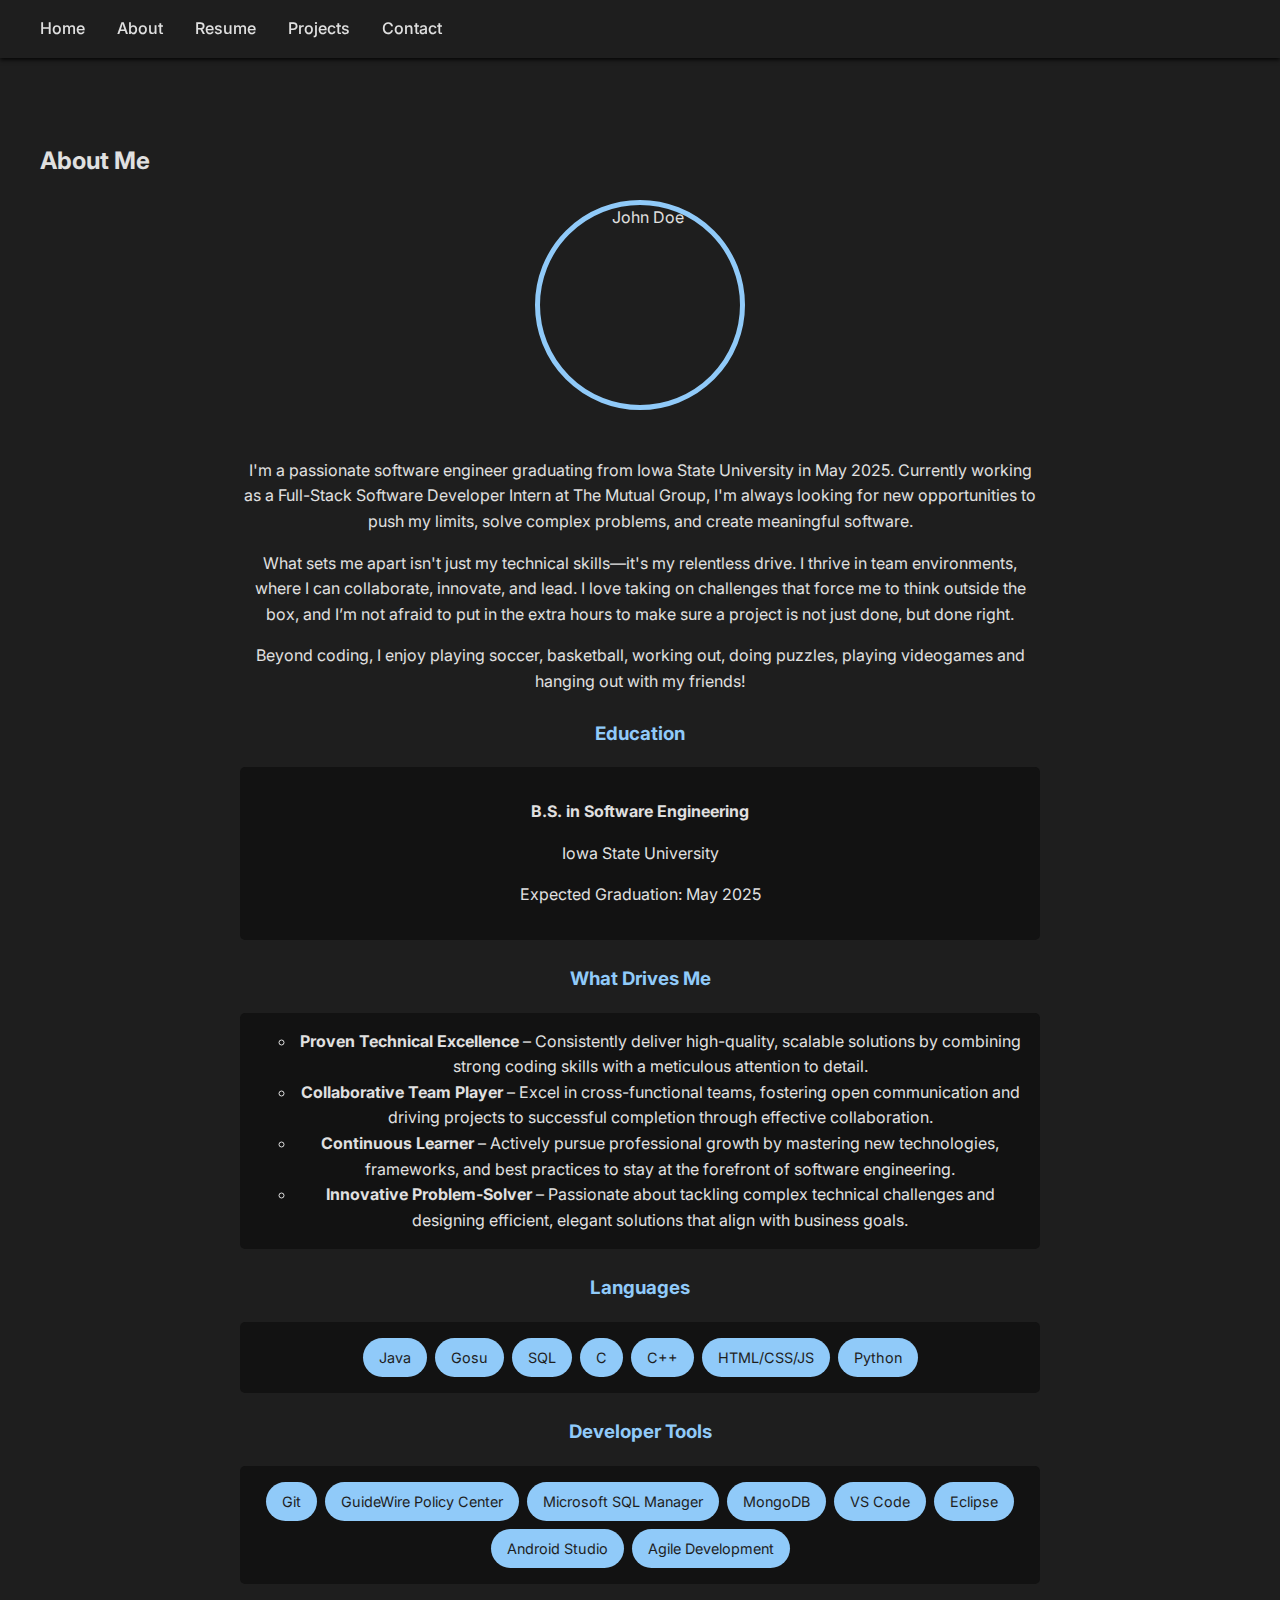
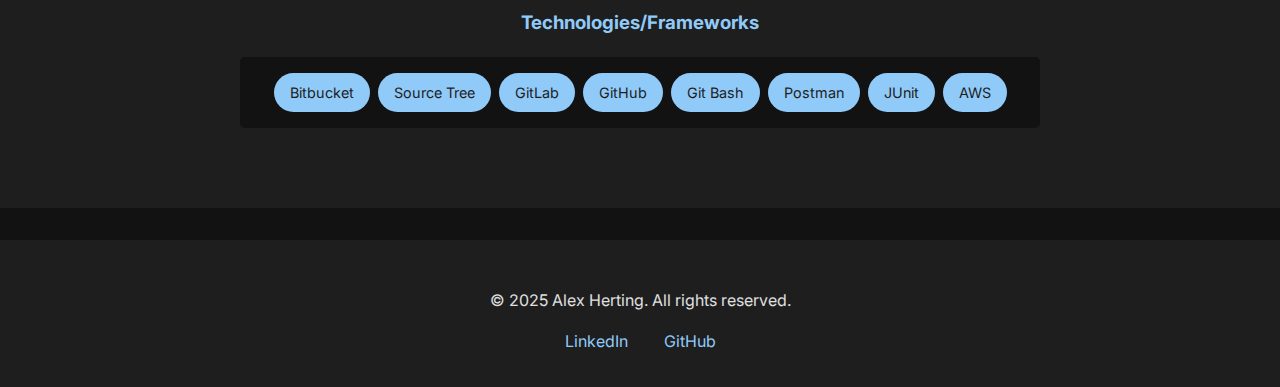
==== about.html @ 7081c54b "Still need to add projects" ====
<!DOCTYPE html>
<html lang="en">
<head>
    <meta charset="UTF-8">
    <meta name="viewport" content="width=device-width, initial-scale=1.0">
    <title>About Me - Alex Herting</title>
    <link rel="stylesheet" href="styles.css">
    <link href="https://fonts.googleapis.com/css2?family=Inter:wght@400;500;600;700&display=swap" rel="stylesheet">
</head>
<body>
    <!-- Navigation -->
    <nav>
        <div class="container">
            <div class="nav-links">
                <a href="index.html">Home</a>
                <a href="about.html">About</a>
                <a href="resume.html">Resume</a>
                <a href="projects.html">Projects</a>
                <a href="contact.html">Contact</a>
            </div>
            <button class="menu-toggle">☰</button>
        </div>
    </nav>

<!-- About Section -->
<section id="about">
    <div class="container">
        <h2>About Me</h2>
        <div class="about-content">
            <img src="assets/profile.jpg" alt="John Doe" class="profile-img">
            <div class="bio">
                <p>I'm a passionate software engineer graduating from Iowa State University in May 2025. Currently working as a Full-Stack Software Developer Intern at The Mutual Group, I'm always looking for new opportunities to push my limits, solve complex problems, and create meaningful software.</p>

                <p>What sets me apart isn't just my technical skills—it's my relentless drive. I thrive in team environments, where I can collaborate, innovate, and lead. I love taking on challenges that force me to think outside the box, and I’m not afraid to put in the extra hours to make sure a project is not just done, but done right.</p>

                <p>Beyond coding, I enjoy playing soccer, basketball, working out, doing puzzles, playing videogames and hanging out with my friends!</p>
                
                <h3>Education</h3>
                <div class="education">
                    <p><strong>B.S. in Software Engineering</strong></p>
                    <p>Iowa State University</p>
                    <p>Expected Graduation: May 2025</p>
                </div>

                <h3>What Drives Me</h3>
                <ul class="personal-values">
                    <ul>
                        <li><strong>Proven Technical Excellence</strong> – Consistently deliver high-quality, scalable solutions by combining strong coding skills with a meticulous attention to detail.</li>
                        <li><strong>Collaborative Team Player</strong> – Excel in cross-functional teams, fostering open communication and driving projects to successful completion through effective collaboration.</li>
                        <li><strong>Continuous Learner</strong> – Actively pursue professional growth by mastering new technologies, frameworks, and best practices to stay at the forefront of software engineering.</li>
                        <li><strong>Innovative Problem-Solver</strong> – Passionate about tackling complex technical challenges and designing efficient, elegant solutions that align with business goals.</li>
                      </ul>
                      
                </ul>

                <h3>Languages</h3>
                <div class="skills">
                    <span>Java</span>
                    <span>Gosu</span>
                    <span>SQL</span>
                    <span>C</span>
                    <span>C++</span>
                    <span>HTML/CSS/JS</span>
                    <span>Python</span>
                </div>

                <h3>Developer Tools</h3>
                <div class="skills">
                    <span>Git</span>
                    <span>GuideWire Policy Center</span>
                    <span>Microsoft SQL Manager</span>
                    <span>MongoDB</span>
                    <span>VS Code</span>
                    <span>Eclipse</span>
                    <span>Android Studio</span>
                    <span>Agile Development</span>
                </div>

                <h3>Technologies/Frameworks</h3>
                <div class="skills">
                    <span>Bitbucket</span>
                    <span>Source Tree</span>
                    <span>GitLab</span>
                    <span>GitHub</span>
                    <span>Git Bash</span>
                    <span>Postman</span>
                    <span>JUnit</span>
                    <span>AWS</span>
                </div>
            </div>
        </div>
    </div>
</section>

    <!-- Footer -->
    <footer>
        <div class="container">
            <p>© 2025 Alex Herting. All rights reserved.</p>
            <div class="social-links">
                <a href="https://www.linkedin.com/in/alex-herting-782a8621b/" target="_blank">LinkedIn</a>
                <a href="https://github.com/AlexHerting" target="_blank">GitHub</a>
            </div>
        </div>
    </footer>

    <script src="script.js"></script>
</body>
</html>
---- styles.css ----
:root {
    /* Dark Theme Color Palette */
    --primary: #90CAF9;    /* A vibrant light blue for emphasis */
    --secondary: #64B5F6;  /* A complementary blue for hover states */
    --accent: #FFB74D;     /* A warm, contrasting accent (orange tone) */
    --background: #121212; /* Deep dark background */
    --text: #E0E0E0;       /* Light text for high contrast */
    --white: #1E1E1E;      /* Used for surfaces like nav, hero, and footer */
}

body {
    font-family: 'Inter', sans-serif;
    line-height: 1.6;
    margin: 0;
    color: var(--text);
    background-color: var(--background);
}

.container {
    max-width: 1200px;
    margin: 0 auto;
    padding: 0 2rem;
}

/* Navigation */
nav {
    background: var(--white);
    padding: 1rem 0;
    /* Adjusted shadow for a subtle separation on dark surfaces */
    box-shadow: 0 2px 4px rgba(0, 0, 0, 0.8);
    position: sticky;
    top: 0;
    z-index: 1000;
}

.nav-links {
    display: flex;
    gap: 2rem;
}

nav a {
    color: var(--text);
    text-decoration: none;
    font-weight: 500;
}

nav a:hover {
    color: var(--primary);
}

.menu-toggle {
    display: none;
    background: none;
    border: none;
    font-size: 1.5rem;
    cursor: pointer;
}

/* Hero Section */
.hero {
    text-align: center;
    padding: 8rem 0;
    background: var(--white);
}

.hero h1 {
    font-size: 3rem;
    margin-bottom: 1rem;
    color: var(--primary);
}

.hero h2 {
    font-size: 1.5rem;
    color: var(--secondary);
}

.hero p {
    font-size: 1.2rem;
    margin: 1rem 0;
}

.cta-buttons {
    margin-top: 2rem;
}

.cta-button {
    display: inline-block;
    padding: 1rem 2rem;
    background: var(--primary);
    color: var(--white);
    text-decoration: none;
    border-radius: 5px;
    margin: 0.5rem;
    transition: background 0.3s;
}

.cta-button.secondary {
    background: var(--accent);
}

.cta-button:hover {
    background: var(--secondary);
}

/* Footer */
footer {
    text-align: center;
    padding: 2rem 0;
    background: var(--white);
    margin-top: 2rem;
}

.social-links {
    margin-top: 1rem;
}

.social-links a {
    margin: 0 1rem;
    color: var(--primary);
    text-decoration: none;
}

.social-links a:hover {
    color: var(--secondary);
}

/* Responsive Design */
@media (max-width: 768px) {
    .nav-links {
        display: none;
        flex-direction: column;
        gap: 1rem;
        background: var(--white);
        padding: 1rem;
        position: absolute;
        top: 100%;
        left: 0;
        right: 0;
    }

    .nav-links.active {
        display: flex;
    }

    .menu-toggle {
        display: block;
    }
}

/* About Section */
#about {
    padding: 4rem 0;
    background: var(--white);
}

.about-content {
    display: flex;
    flex-direction: column;
    align-items: center;
    gap: 2rem;
    text-align: center;
}

.profile-img {
    width: 200px;
    height: 200px;
    border-radius: 50%;
    object-fit: cover;
    border: 5px solid var(--primary);
}

.bio {
    max-width: 800px;
}

.bio h3 {
    color: var(--primary);
    margin-top: 1.5rem;
}

.education, .personal-values, .skills {
    background: var(--background);
    padding: 1rem;
    border-radius: 5px;
    margin: 1rem 0;
    width: 100%;
    box-sizing: border-box;
}

.skills {
    display: flex;
    flex-wrap: wrap;
    gap: 0.5rem;
    justify-content: center;
}

.skills span {
    background: var(--primary);
    color: var(--white);
    padding: 0.5rem 1rem;
    border-radius: 20px;
    font-size: 0.9rem;
}

/* Responsive Design for About Section */
@media (max-width: 768px) {
    .about-content {
        flex-direction: column;
        text-align: center;
    }

    .profile-img {
        width: 200px;
        height: 200px;
    }
}

/* Center the entire resume section's content */
#resume .container {
    display: flex;
    flex-direction: column;
    align-items: center;
    text-align: center;
}

/* Existing styles for the resume viewer (with flex centering for the PDF embed) */
.resume-viewer {
    display: flex;
    justify-content: center;
    align-items: center;
    overflow: hidden;
    width: 100%;
    /* Height is set dynamically via JavaScript */
}

.resume-viewer embed {
    /* The embed’s natural dimensions (adjust if needed) */
    width: 794px;
    height: 1123px;
    /* The scale transform will be applied via JavaScript */
}

/* Projects Section Styling */
#projects {
    padding: 4rem 0;
    background-color: var(--background);
  }
  
  #projects .container {
    max-width: 1200px;
    margin: 0 auto;
    padding: 0 2rem;
    text-align: center;
  }
  
  #projects h2 {
    font-size: 2.5rem;
    margin-bottom: 2rem;
    color: var(--text);
  }
  
  /* Responsive grid layout for project cards */
  .project-grid {
    display: grid;
    grid-template-columns: repeat(auto-fit, minmax(300px, 1fr));
    gap: 2rem;
  }
  
  /* Individual project card */
  .project-card {
    background: var(--white);
    border-radius: 8px;
    padding: 2rem;
    box-shadow: 0 4px 8px rgba(0, 0, 0, 0.1);
    transition: transform 0.3s ease, box-shadow 0.3s ease;
  }
  
  .project-card:hover {
    transform: translateY(-5px);
    box-shadow: 0 8px 16px rgba(0, 0, 0, 0.15);
  }
  
  .project-card h3 {
    font-size: 1.75rem;
    margin-bottom: 1rem;
    color: var(--primary);
  }
  
  .project-card p {
    font-size: 1rem;
    margin-bottom: 1.5rem;
    color: var(--text);
  }
  
  /* Tech stack badges */
  .tech-stack {
    display: flex;
    flex-wrap: wrap;
    gap: 0.5rem;
    margin-bottom: 1.5rem;
  }
  
  .tech-stack span {
    background: var(--primary);
    color: var(--white);
    padding: 0.4rem 0.8rem;
    border-radius: 20px;
    font-size: 0.85rem;
  }
  
  /* Project link button */
  .project-link {
    display: inline-block;
    text-decoration: none;
    color: var(--primary);
    font-weight: 600;
    border: 1px solid var(--primary);
    padding: 0.5rem 1rem;
    border-radius: 4px;
    transition: background-color 0.3s, color 0.3s;
  }
  
  .project-link:hover {
    background-color: var(--primary);
    color: var(--white);
  }

  #contact {
    padding: 4rem 0;
    background-color: var(--background);
  }
  
  #contact .container {
    max-width: 900px;
    margin: 0 auto;
    padding: 0 2rem;
    text-align: center;
  }
  
  #contact h2 {
    font-size: 2.5rem;
    margin-bottom: 2rem;
    color: var(--text);
  }
  
  /* Contact Info Layout */
  .contact-info {
    display: flex;
    flex-wrap: wrap;
    justify-content: center;
    gap: 2rem;
  }
  
  /* Individual Contact Card */
.contact-item {
    background: var(--white);
    padding: 1.5rem 2rem;
    border-radius: 8px;
    box-shadow: 0 4px 8px rgba(0, 0, 0, 0.1);
    flex: 1 1 250px;
    display: flex;
    flex-direction: column; /* Stack items vertically */
    align-items: center;    /* Center items horizontally */
    text-align: center;     /* Center text inside items */
    gap: 1rem;
    transition: transform 0.3s;
  }
  
  .contact-item:hover {
    transform: translateY(-5px);
  }
  
  /* Icon Styling */
  .contact-item i {
    font-size: 2rem;
    color: var(--primary);
  }
  
  /* Contact Text Styling */
  .contact-item h3 {
    font-size: 1.25rem;
    margin-bottom: 0.25rem;
    color: var(--primary);
  }
  
  .contact-item p {
    margin: 0;
    font-size: 1rem;
    color: var(--text);
  }
  
  
  .contact-item a {
    text-decoration: none;
    color: var(--text);
    transition: color 0.3s;
  }
  
  .contact-item a:hover {
    color: var(--primary);
  }
  
  /* Responsive Adjustments */
  @media (max-width: 768px) {
    .contact-info {
      flex-direction: column;
      align-items: center;
    }
  }
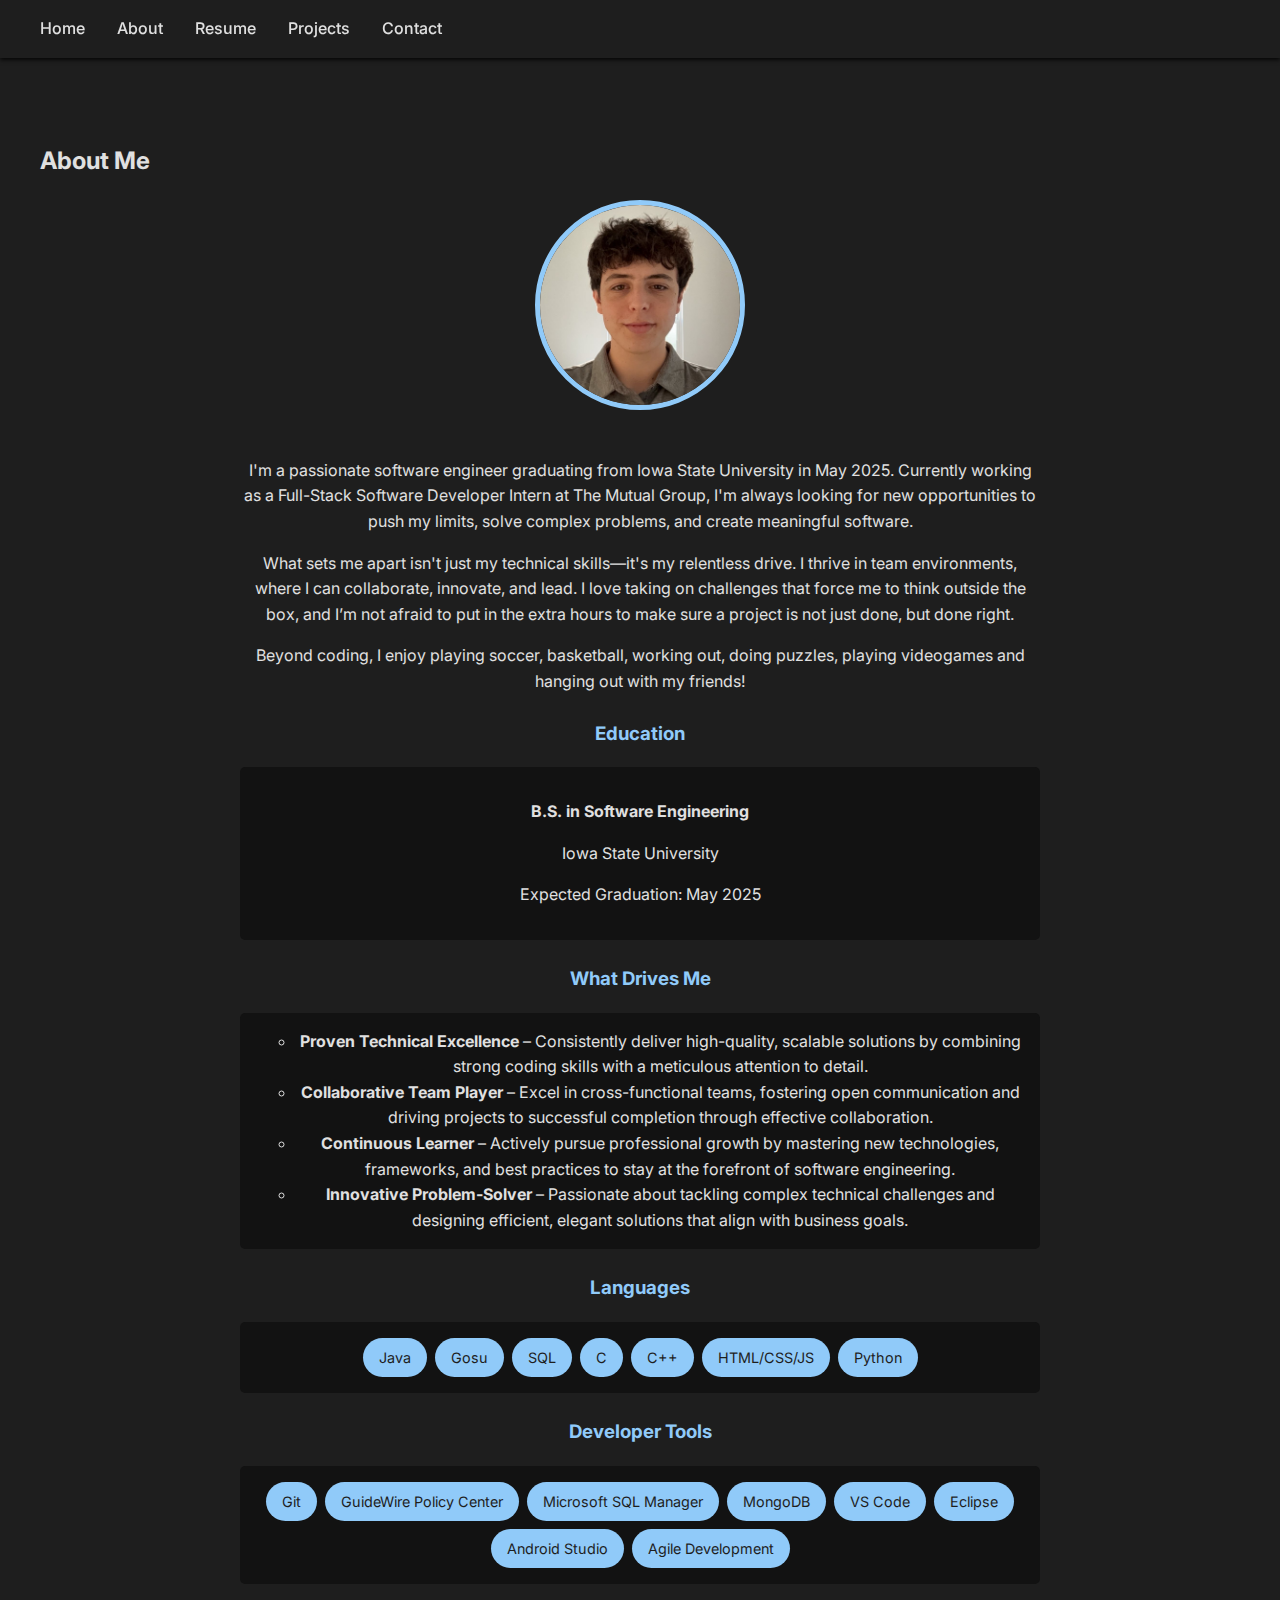
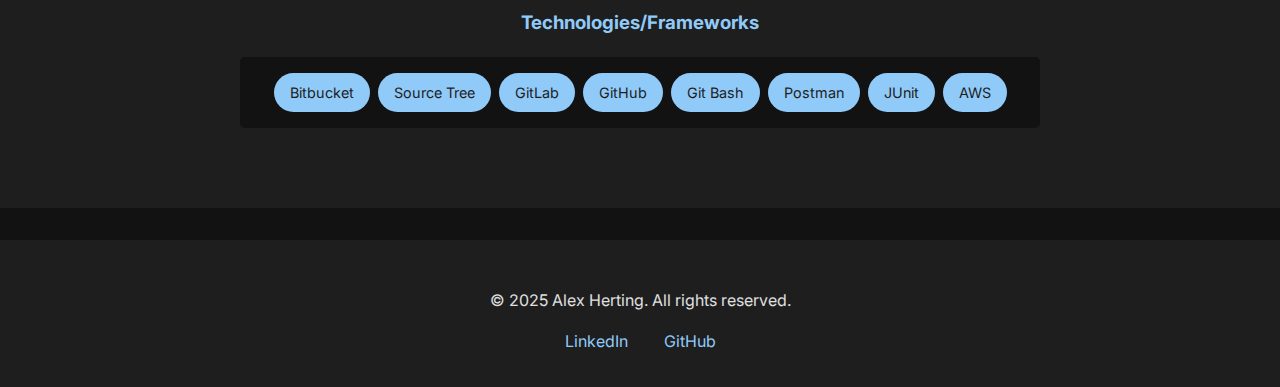
==== commit b0e65ddb: "about update" ====
--- a/about.html
+++ b/about.html
@@ -5,6 +5,7 @@
     <meta name="viewport" content="width=device-width, initial-scale=1.0">
     <title>About Me - Alex Herting</title>
     <link rel="stylesheet" href="styles.css">
+    <link rel="icon" type="image/jpeg" href="assets/icon.png">
     <link href="https://fonts.googleapis.com/css2?family=Inter:wght@400;500;600;700&display=swap" rel="stylesheet">
 </head>
 <body>
@@ -27,7 +28,7 @@
     <div class="container">
         <h2>About Me</h2>
         <div class="about-content">
-            <img src="assets/profile.jpg" alt="John Doe" class="profile-img">
+            <img src="assets/profile.JPG" alt="" class="profile-img">
             <div class="bio">
                 <p>I'm a passionate software engineer graduating from Iowa State University in May 2025. Currently working as a Full-Stack Software Developer Intern at The Mutual Group, I'm always looking for new opportunities to push my limits, solve complex problems, and create meaningful software.</p>
 
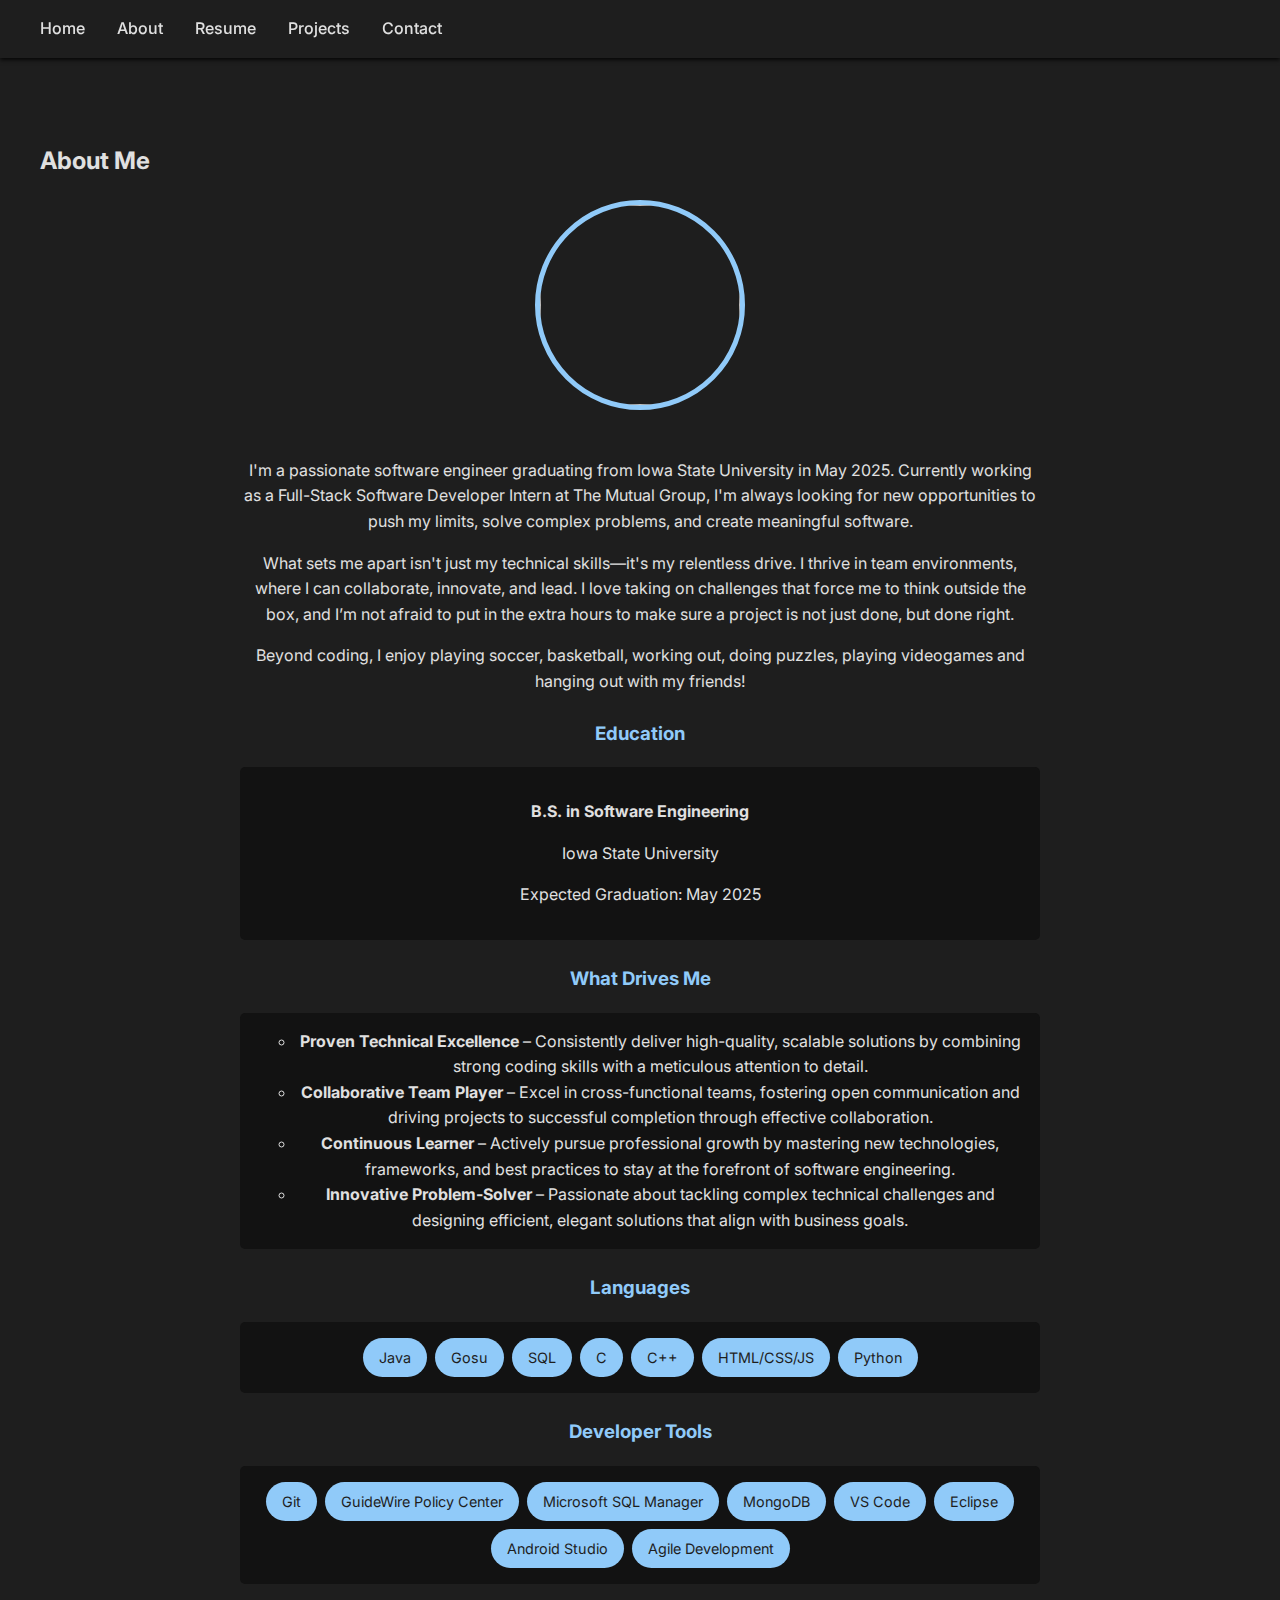
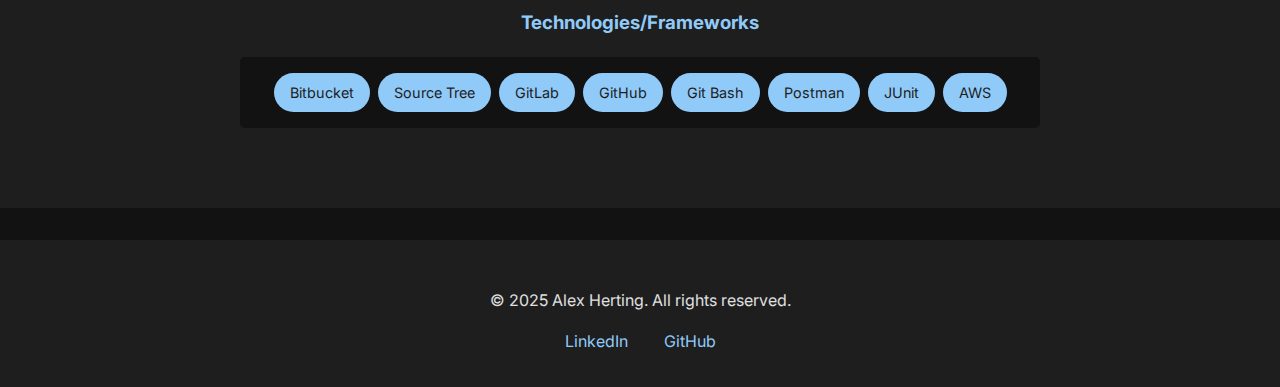
==== commit 5575239d: "test image displaying correctly" ====
--- a/about.html
+++ b/about.html
@@ -28,7 +28,7 @@
     <div class="container">
         <h2>About Me</h2>
         <div class="about-content">
-            <img src="assets/profile.JPG" alt="" class="profile-img">
+            <img src="assets/profile.jpg" alt="" class="profile-img">
             <div class="bio">
                 <p>I'm a passionate software engineer graduating from Iowa State University in May 2025. Currently working as a Full-Stack Software Developer Intern at The Mutual Group, I'm always looking for new opportunities to push my limits, solve complex problems, and create meaningful software.</p>
 
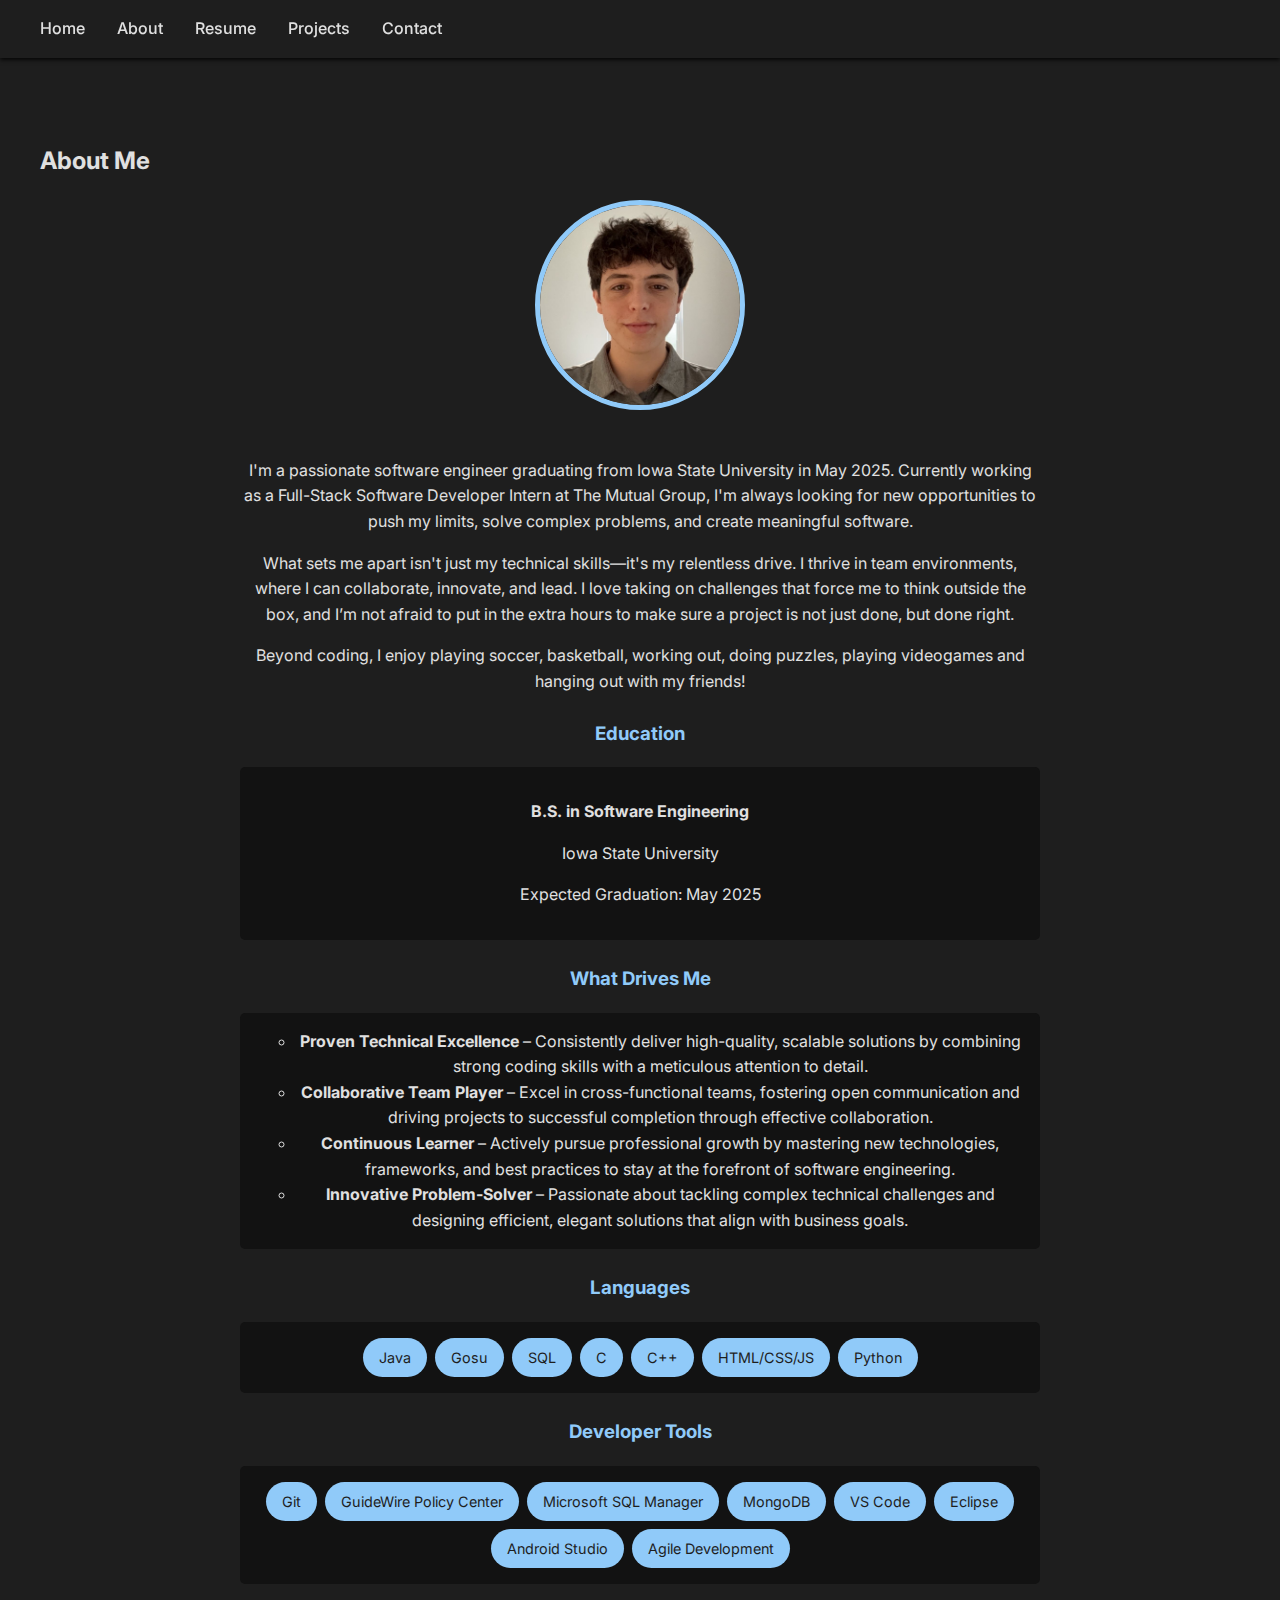
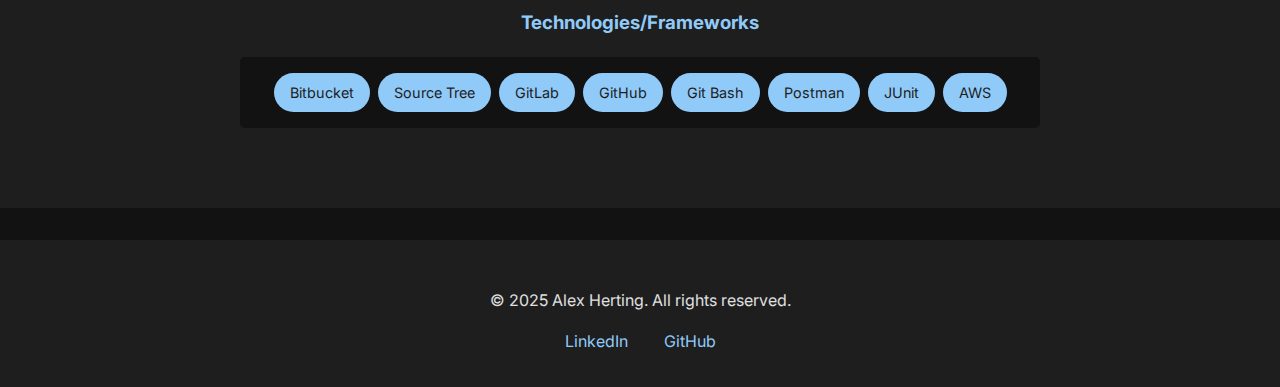
==== commit ff4a1f40: "pfp display possible fix" ====
--- a/about.html
+++ b/about.html
@@ -28,7 +28,7 @@
     <div class="container">
         <h2>About Me</h2>
         <div class="about-content">
-            <img src="assets/profile.jpg" alt="" class="profile-img">
+            <img src="assets/profile.JPG" alt="" class="profile-img">
             <div class="bio">
                 <p>I'm a passionate software engineer graduating from Iowa State University in May 2025. Currently working as a Full-Stack Software Developer Intern at The Mutual Group, I'm always looking for new opportunities to push my limits, solve complex problems, and create meaningful software.</p>
 
